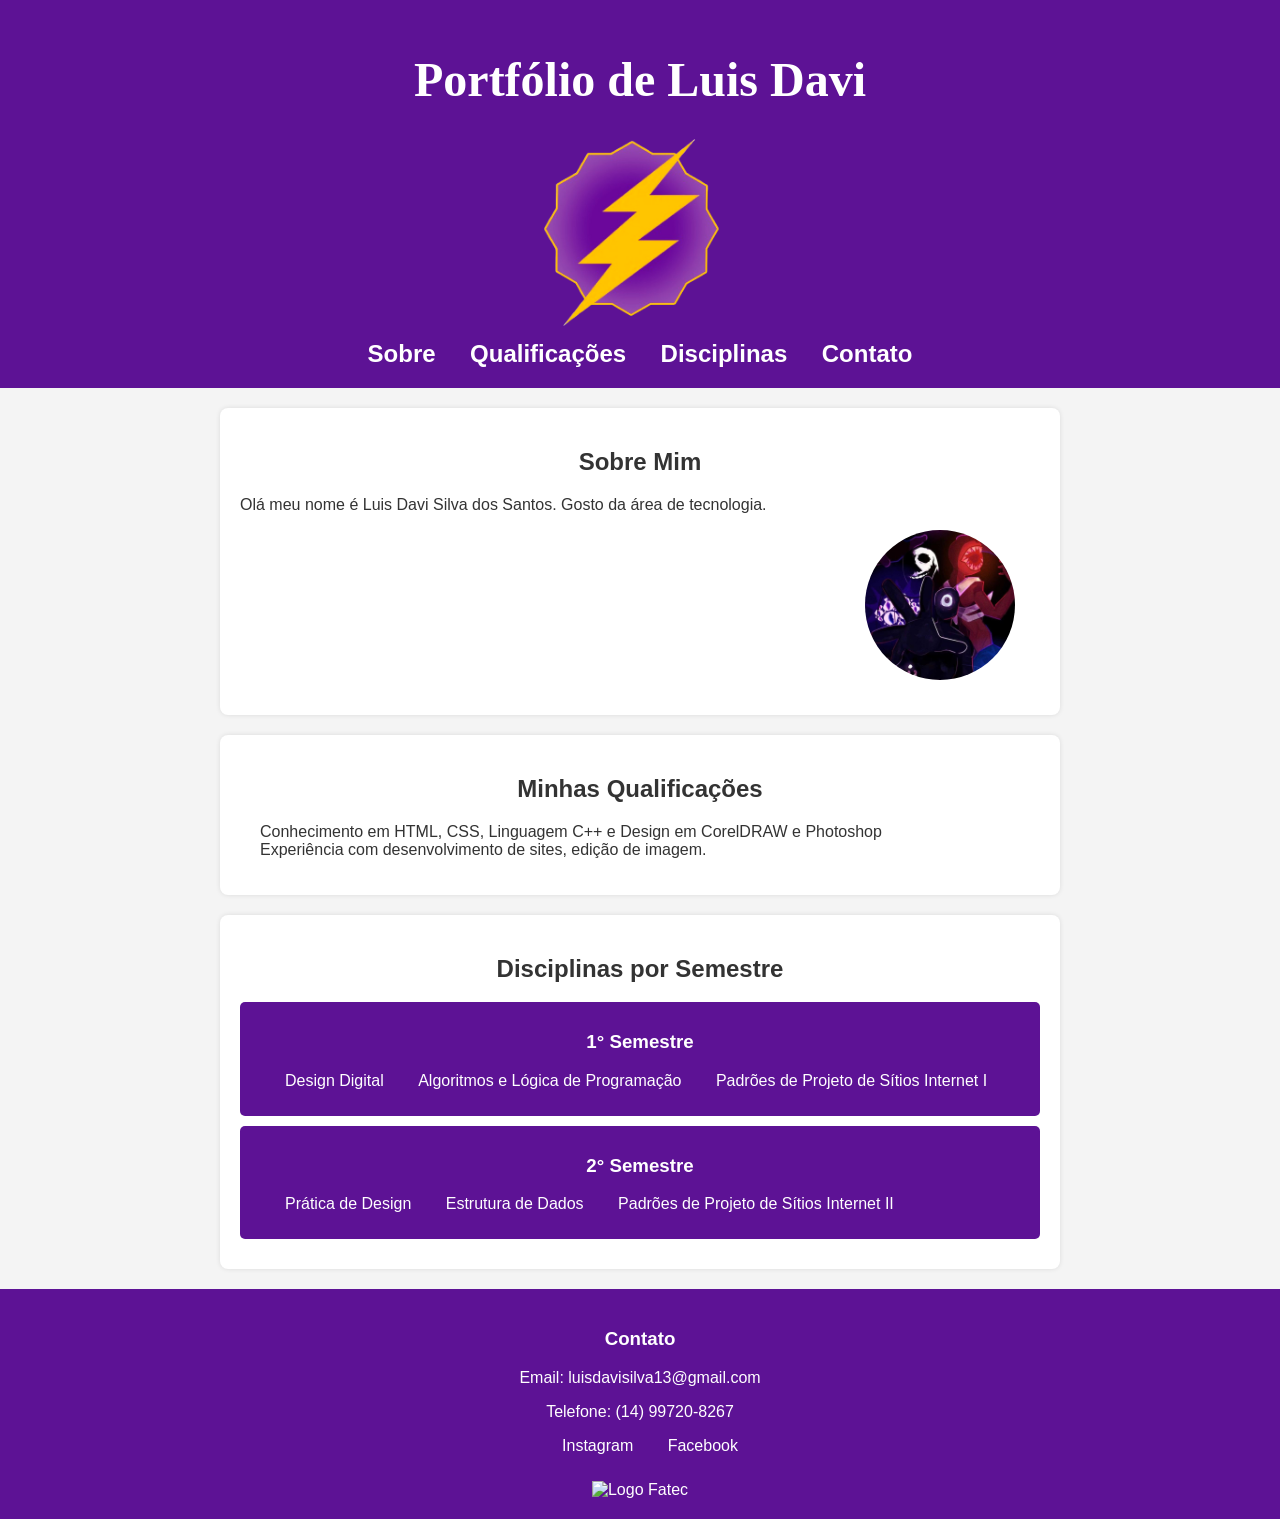
==== index.html @ ffde01cc "Portfólio" ====
<!DOCTYPE html>
<html lang="pt-br">

<head>
    <meta charset="UTF-8">
    <meta name="viewport" content="width=device-width, initial-scale=1.0">
    <link rel="stylesheet" href="CSS/index.css">
    <title>Portfólio</title>
</head>

<body>
    <header>
        <h1>Portfólio de Luis Davi</h1>
        <img src="Imagens/Logo-sem-fundo.png" alt="Logo do Criador">
        <nav>
            <ul>
                <li><a href="#sobre">Sobre</a></li>
                <li><a href="#qualificacoes">Qualificações</a></li>
                <li><a href="#disciplinas">Disciplinas</a></li>
                <li><a href="#contato">Contato</a></li>
            </ul>
        </nav>
    </header>

    <section id="sobre">
        <h2>Sobre Mim</h2>
        <p>Olá meu nome é Luis Davi Silva dos Santos. Gosto da área de tecnologia.</p>
        <img src="Imagens/Teste.jpeg" alt="Foto de Luis Davi">
    </section>
    <section id="qualificacoes">
        <h2>Minhas Qualificações</h2>
        <ul>
            <li>Conhecimento em HTML, CSS, Linguagem C++ e Design em CorelDRAW e Photoshop</li>
            <li>Experiência com desenvolvimento de sites, edição de imagem.</li>
        </ul>
    </section>
    <section id="disciplinas">
        <h2>Disciplinas por Semestre</h2>
        <div>
            <h3>1° Semestre</h3>
            <ul>
                <li><a href="Design Digital.html">Design Digital</a></li>
                <li><a href="Algoritmos.Log.Progr.html">Algoritmos e Lógica de Programação</a></li>
                <li><a href="Pad.Proj.Sitio.Int 1.html">Padrões de Projeto de Sítios Internet I</a></li>
            </ul>
        </div>
        <div>
            <h3>2° Semestre</h3>
            <ul>
                <li><a href="Prática de Design.html">Prática de Design</a></li>
                <li><a href="Estrutura de Dados.html">Estrutura de Dados</a></li>
                <li><a href="Pad.Proj.Sitio.Int 2.html">Padrões de Projeto de Sítios Internet II</a></li>
            </ul>
        </div>
    </section>
    <footer id="contato">
        <h3>Contato</h3>
        <p>Email: luisdavisilva13@gmail.com</p>
        <p>Telefone: (14) 99720-8267</p>
        <ul>
            <li><a href="https://www.instagram.com/davigamer_1315/">Instagram</a></li>
            <li><a href="https://www.facebook.com/profile.php?id=100086424913519">Facebook</a></li>
        </ul>
        <img src="https://www.fateclins.edu.br/web/img/logo-fateclins-white.png" alt="Logo Fatec">
    </footer>

</body>

</html>
---- CSS/index.css ----
body{
    background-color: #f4f4f4;
    color: #333;
    font-family: Arial, sans-serif;
    margin: 0;
    padding: 0;
}

div p{
    display: inline;
    margin: 0 15px;
}

div ul a{
    color: black;
    text-decoration: none;
}

div ul li{
    display: inline;
    margin: 0 15px;
}

footer{
    background-color: rgb(93, 18, 149);
    color: white;
    padding: 20px;
    text-align: center;
    margin-top: 20px;
}

footer a{
    color: white;
    text-decoration: none;
}

footer a:hover{
    color: rgb(251, 196, 8);
    text-decoration: underline;
}

footer img{
    margin-top: 10px;
    width: 120px;
}

footer ul li{
    display: inline;
    margin: 0 15px;
}

header{
    background-color: rgb(93, 18, 149);
    color: white;
    padding: 20px;
    text-align: center;
}

header img{
    width: 280px;
}

h1, h2, h3{
    text-align: center;
}

h1{
    font-family: serif, sans-serif;
    font-size: 300%;
}

nav ul{
    list-style: none;
    margin: 10px 0 0 0;
    padding: 0;
}

nav ul li{
    display: inline;
    margin: 0 15px;
}

nav ul li a{
    color: white;
    font-size: 150%;
    font-weight: bold;
    text-decoration: none;
}

section{
    background: white;
    border-radius: 8px;
    box-shadow: 0 0 5px rgba(0, 0, 0, 0.1);
    margin: auto;
    margin-top: 20px;
    max-width: 800px;
    padding: 20px;
}

section img{
    border-radius: 50%;
    display: block;
    margin: 15px auto;
}

#sobre img{
    left: 300px;
    position: relative;
    width: 150px;
}

ul{
    list-style: none;
    padding-left: 20px;
}

#disciplinas div{
    background: rgb(93, 18, 149);
    color: white;
    margin: 10px 0;
    padding: 10px;
    border-radius: 5px;
    transition: background 0.3s;
}

#disciplinas div:hover{
    background: rgb(251, 196, 8);
    color: black;
}

#disciplinas a{
    color: white;
}

#disciplinas a:hover{
    color: black;
}

a:hover{
    text-decoration: underline;
}
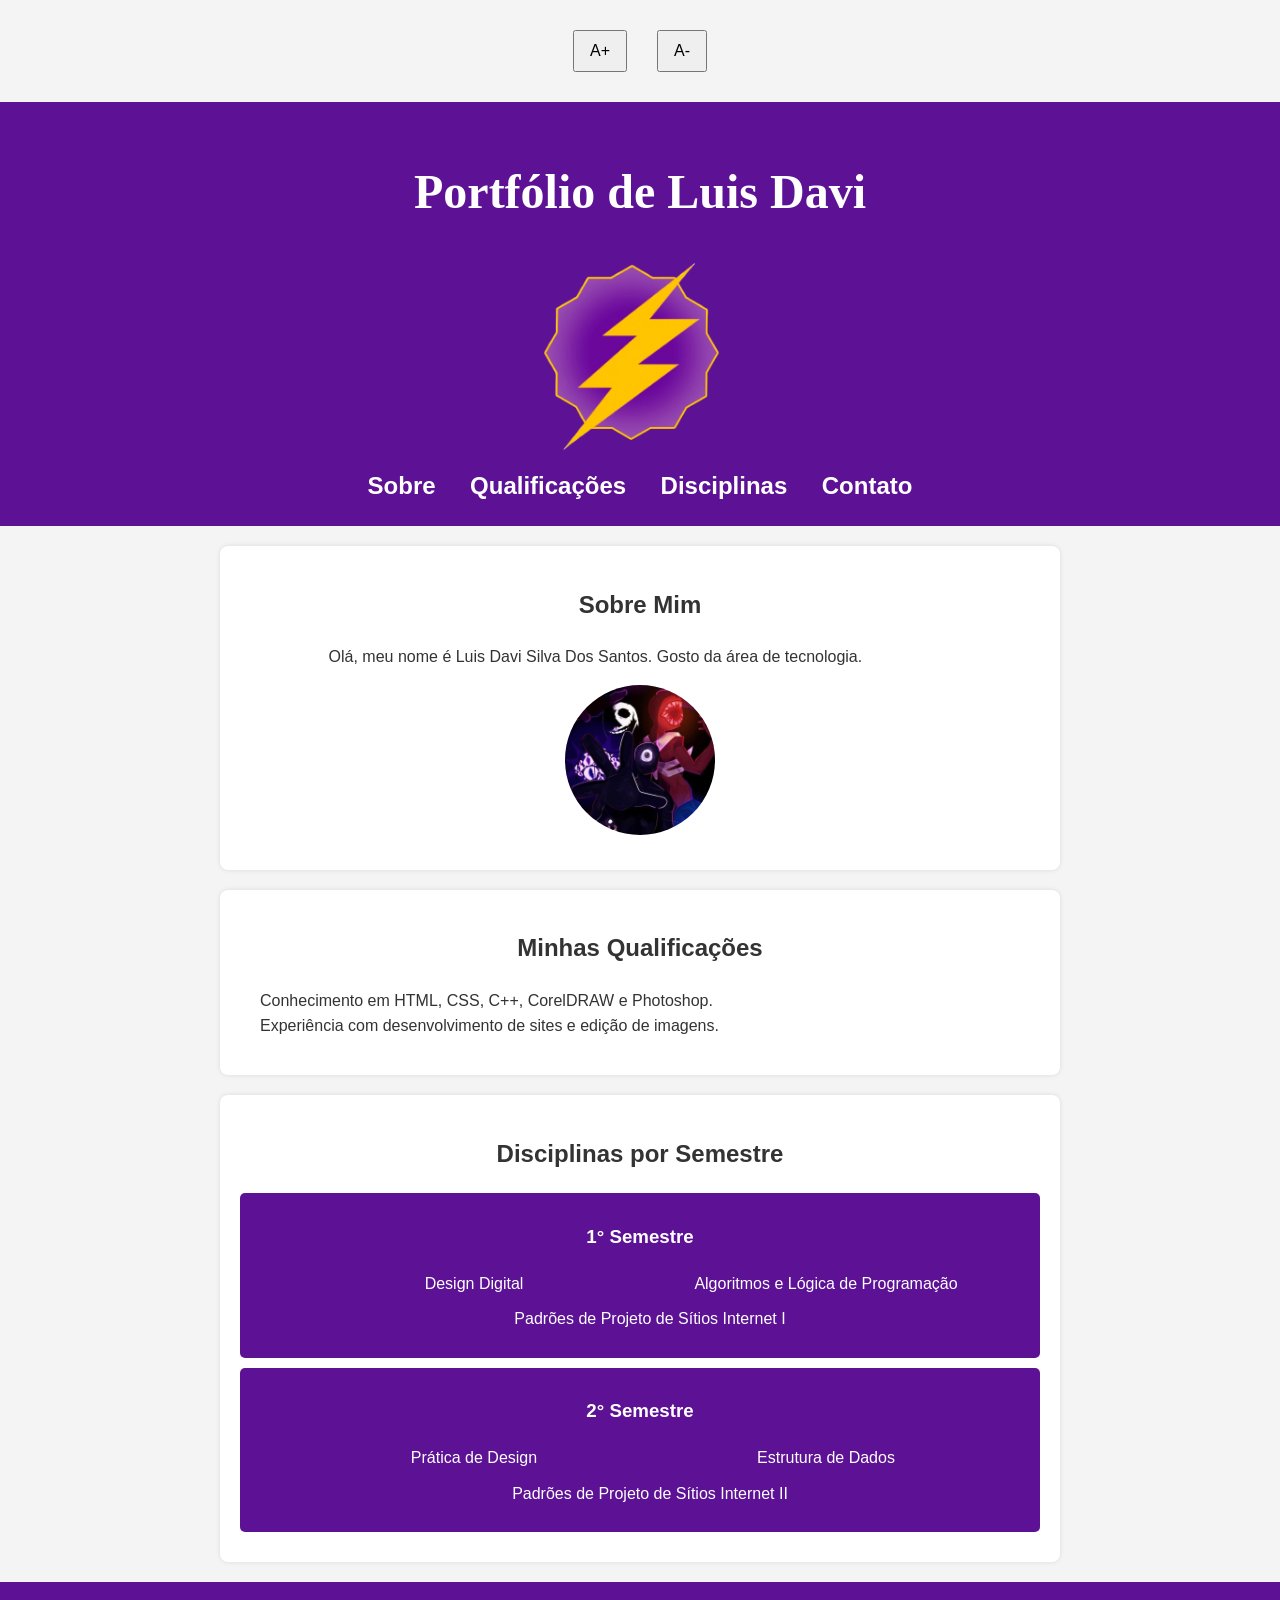
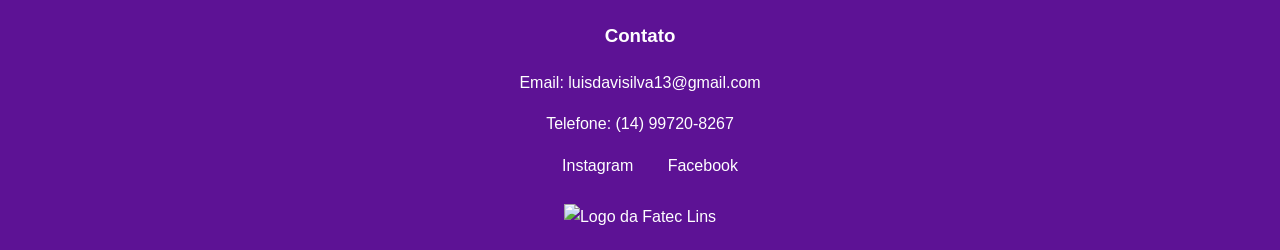
==== commit 6db90428: "Portfólio" ====
--- a/index.html
+++ b/index.html
@@ -1,69 +1,176 @@
 <!DOCTYPE html>
-<html lang="pt-br">
+<html lang="pt-BR">
+  <head>
+    <meta charset="UTF-8" />
+    <meta name="viewport" content="width=device-width, initial-scale=1.0" />
+    <link rel="stylesheet" href="CSS/index.css" />
+    <title>Portfólio</title>
+  </head>
 
-<head>
-    <meta charset="UTF-8">
-    <meta name="viewport" content="width=device-width, initial-scale=1.0">
-    <link rel="stylesheet" href="CSS/index.css">
-    <title>Portfólio</title>
-</head>
+  <body>
+    <a href="#conteudo-principal" class="skip-link">
+      Pular para o conteúdo principal
+    </a>
 
-<body>
+    <div class="acessibilidade">
+      <button id="aumentar">A+</button>
+      <button id="diminuir">A-</button>
+    </div>
+
     <header>
-        <h1>Portfólio de Luis Davi</h1>
-        <img src="Imagens/Logo-sem-fundo.png" alt="Logo do Criador">
-        <nav>
-            <ul>
-                <li><a href="#sobre">Sobre</a></li>
-                <li><a href="#qualificacoes">Qualificações</a></li>
-                <li><a href="#disciplinas">Disciplinas</a></li>
-                <li><a href="#contato">Contato</a></li>
-            </ul>
-        </nav>
+      <h1>Portfólio de Luis Davi</h1>
+
+      <img
+        src="Imagens/Logo-sem-fundo.png"
+        alt="Logo do portfólio"
+        width="280"
+      />
+
+      <nav aria-label="Menu principal">
+        <ul>
+          <li><a href="#sobre">Sobre</a></li>
+          <li><a href="#qualificacoes">Qualificações</a></li>
+          <li><a href="#disciplinas">Disciplinas</a></li>
+          <li><a href="#contato">Contato</a></li>
+        </ul>
+      </nav>
     </header>
 
-    <section id="sobre">
+    <main id="conteudo-principal">
+      <section id="sobre">
         <h2>Sobre Mim</h2>
-        <p>Olá meu nome é Luis Davi Silva dos Santos. Gosto da área de tecnologia.</p>
-        <img src="Imagens/Teste.jpeg" alt="Foto de Luis Davi">
-    </section>
-    <section id="qualificacoes">
+
+        <p>
+          Olá, meu nome é Luis Davi Silva Dos Santos. Gosto da área de
+          tecnologia.
+        </p>
+
+        <img
+          src="Imagens/Teste.jpeg"
+          alt="Fotografia de Luis Davi Silva dos Santos"
+          width="150"
+        />
+      </section>
+
+      <section id="qualificacoes">
         <h2>Minhas Qualificações</h2>
+
         <ul>
-            <li>Conhecimento em HTML, CSS, Linguagem C++ e Design em CorelDRAW e Photoshop</li>
-            <li>Experiência com desenvolvimento de sites, edição de imagem.</li>
+          <li>Conhecimento em HTML, CSS, C++, CorelDRAW e Photoshop.</li>
+
+          <li>Experiência com desenvolvimento de sites e edição de imagens.</li>
         </ul>
-    </section>
-    <section id="disciplinas">
+      </section>
+
+      <section id="disciplinas">
         <h2>Disciplinas por Semestre</h2>
-        <div>
-            <h3>1° Semestre</h3>
-            <ul>
-                <li><a href="Design Digital.html">Design Digital</a></li>
-                <li><a href="Algoritmos.Log.Progr.html">Algoritmos e Lógica de Programação</a></li>
-                <li><a href="Pad.Proj.Sitio.Int 1.html">Padrões de Projeto de Sítios Internet I</a></li>
-            </ul>
-        </div>
-        <div>
-            <h3>2° Semestre</h3>
-            <ul>
-                <li><a href="Prática de Design.html">Prática de Design</a></li>
-                <li><a href="Estrutura de Dados.html">Estrutura de Dados</a></li>
-                <li><a href="Pad.Proj.Sitio.Int 2.html">Padrões de Projeto de Sítios Internet II</a></li>
-            </ul>
-        </div>
-    </section>
+
+        <article>
+          <h3>1° Semestre</h3>
+
+          <ul>
+            <li>
+              <a href="Design Digital.html"> Design Digital </a>
+            </li>
+
+            <li>
+              <a href="Algoritmos.Log.Progr.html">
+                Algoritmos e Lógica de Programação
+              </a>
+            </li>
+
+            <li>
+              <a href="Pad.Proj.Sitio.Int 1.html">
+                Padrões de Projeto de Sítios Internet I
+              </a>
+            </li>
+          </ul>
+        </article>
+
+        <article>
+          <h3>2° Semestre</h3>
+
+          <ul>
+            <li>
+              <a href="Prática de Design.html"> Prática de Design </a>
+            </li>
+
+            <li>
+              <a href="Estrutura de Dados.html"> Estrutura de Dados </a>
+            </li>
+
+            <li>
+              <a href="Pad.Proj.Sitio.Int 2.html">
+                Padrões de Projeto de Sítios Internet II
+              </a>
+            </li>
+          </ul>
+        </article>
+      </section>
+    </main>
+
     <footer id="contato">
-        <h3>Contato</h3>
-        <p>Email: luisdavisilva13@gmail.com</p>
-        <p>Telefone: (14) 99720-8267</p>
-        <ul>
-            <li><a href="https://www.instagram.com/davigamer_1315/">Instagram</a></li>
-            <li><a href="https://www.facebook.com/profile.php?id=100086424913519">Facebook</a></li>
-        </ul>
-        <img src="https://www.fateclins.edu.br/web/img/logo-fateclins-white.png" alt="Logo Fatec">
+      <h3>Contato</h3>
+
+      <p>
+        Email:
+        <a href="mailto:luisdavisilva13@gmail.com">
+          luisdavisilva13@gmail.com
+        </a>
+      </p>
+
+      <p>
+        Telefone:
+        <a href="tel:+5514997208267"> (14) 99720-8267 </a>
+      </p>
+
+      <ul>
+        <li>
+          <a
+            href="https://www.instagram.com/davigamer_1315/"
+            target="_blank"
+            rel="noopener noreferrer"
+            aria-label="Instagram de Luis Davi (abre em nova aba)"
+          >
+            Instagram
+          </a>
+        </li>
+
+        <li>
+          <a
+            href="https://www.facebook.com/profile.php?id=100086424913519"
+            target="_blank"
+            rel="noopener noreferrer"
+            aria-label="Facebook de Luis Davi (abre em nova aba)"
+          >
+            Facebook
+          </a>
+        </li>
+      </ul>
+
+      <img
+        src="https://www.fateclins.edu.br/web/img/logo-fateclins-white.png"
+        alt="Logo da Fatec Lins"
+        width="120"
+      />
     </footer>
 
-</body>
+    <script>
+      let tamanho = 100;
 
-</html>+      document.getElementById("aumentar").addEventListener("click", () => {
+        tamanho += 10;
+        document.documentElement.style.fontSize = tamanho + "%";
+      });
+
+      document.getElementById("diminuir").addEventListener("click", () => {
+        tamanho -= 10;
+        document.documentElement.style.fontSize = tamanho + "%";
+      });
+
+      document.getElementById("aumentar").addEventListener("click", () => {
+        console.log("Clique detectado");
+      });
+    </script>
+  </body>
+</html>
--- a/CSS/index.css
+++ b/CSS/index.css
@@ -1,52 +1,38 @@
+.acessibilidade{
+    display: flex;
+    justify-content: center;
+    gap: 10px;
+    margin: 20px 0;
+}
+
+button{
+    padding: 10px 15px;
+    margin: 10px;
+    font-size: 16px;
+    cursor: pointer;
+}
+
 body{
     background-color: #f4f4f4;
     color: #333;
     font-family: Arial, sans-serif;
+    line-height: 1.6;
     margin: 0;
     padding: 0;
 }
 
-div p{
-    display: inline;
-    margin: 0 15px;
+.skip-link{
+    position: absolute;
+    left: -9999px;
 }
 
-div ul a{
+.skip-link:focus{
+    left: 10px;
+    top: 10px;
+    background: white;
     color: black;
-    text-decoration: none;
-}
-
-div ul li{
-    display: inline;
-    margin: 0 15px;
-}
-
-footer{
-    background-color: rgb(93, 18, 149);
-    color: white;
-    padding: 20px;
-    text-align: center;
-    margin-top: 20px;
-}
-
-footer a{
-    color: white;
-    text-decoration: none;
-}
-
-footer a:hover{
-    color: rgb(251, 196, 8);
-    text-decoration: underline;
-}
-
-footer img{
-    margin-top: 10px;
-    width: 120px;
-}
-
-footer ul li{
-    display: inline;
-    margin: 0 15px;
+    padding: 10px;
+    z-index: 1000;
 }
 
 header{
@@ -60,12 +46,14 @@
     width: 280px;
 }
 
-h1, h2, h3{
+h1,
+h2,
+h3{
     text-align: center;
 }
 
 h1{
-    font-family: serif, sans-serif;
+    font-family: Georgia, serif;
     font-size: 300%;
 }
 
@@ -90,11 +78,16 @@
 section{
     background: white;
     border-radius: 8px;
-    box-shadow: 0 0 5px rgba(0, 0, 0, 0.1);
+    box-shadow: 0 0 5px rgba(0,0,0,0.1);
     margin: auto;
     margin-top: 20px;
     max-width: 800px;
     padding: 20px;
+}
+
+section p{
+    max-width: 70ch;
+    margin: auto;
 }
 
 section img{
@@ -104,8 +97,6 @@
 }
 
 #sobre img{
-    left: 300px;
-    position: relative;
     width: 150px;
 }
 
@@ -114,28 +105,94 @@
     padding-left: 20px;
 }
 
-#disciplinas div{
+#disciplinas article{
     background: rgb(93, 18, 149);
     color: white;
     margin: 10px 0;
     padding: 10px;
     border-radius: 5px;
-    transition: background 0.3s;
+    transition: background-color 0.3s ease;
 }
 
-#disciplinas div:hover{
+#disciplinas article:hover{
     background: rgb(251, 196, 8);
     color: black;
 }
 
 #disciplinas a{
     color: white;
+    text-decoration: none;
 }
 
-#disciplinas a:hover{
+#disciplinas article:hover a{
     color: black;
 }
 
-a:hover{
+footer{
+    background-color: rgb(93, 18, 149);
+    color: white;
+    padding: 20px;
+    text-align: center;
+    margin-top: 20px;
+}
+
+footer a{
+    color: white;
+    text-decoration: none;
+}
+
+footer a:hover{
+    color: rgb(251, 196, 8);
+}
+
+footer img{
+    margin-top: 10px;
+    width: 120px;
+}
+
+footer ul li{
+    display: inline;
+    margin: 0 15px;
+}
+
+a:focus{
+    outline: 3px solid #fbc408;
+    outline-offset: 3px;
+}
+
+a:hover,
+a:focus{
     text-decoration: underline;
+}
+
+#disciplinas article ul{
+    display: flex;
+    flex-wrap: wrap;
+    justify-content: center;
+    gap: 10px;
+}
+
+#disciplinas article ul li{
+    flex: 0 0 45%;
+    text-align: center;
+}
+
+@media (max-width: 768px){
+
+    nav ul li{
+        display: block;
+        margin: 10px 0;
+    }
+
+    h1{
+        font-size: 200%;
+    }
+
+    section{
+        margin: 15px;
+    }
+
+    #sobre img{
+        width: 120px;
+    }
 }
